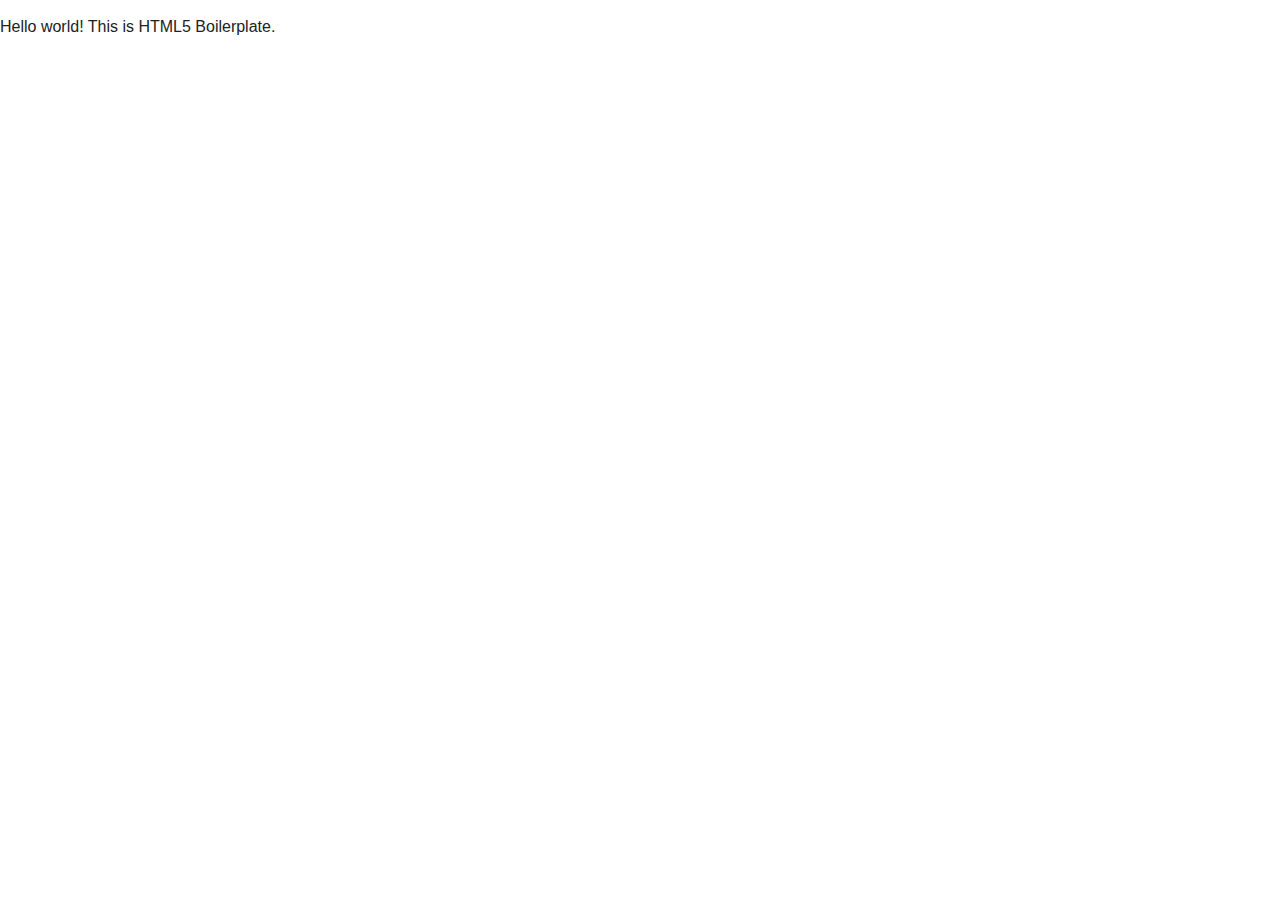
==== index.html @ 13e89480 "update 0.1" ====
<!DOCTYPE html>
<!--[if lt IE 7]>      <html class="no-js lt-ie9 lt-ie8 lt-ie7"> <![endif]-->
<!--[if IE 7]>         <html class="no-js lt-ie9 lt-ie8"> <![endif]-->
<!--[if IE 8]>         <html class="no-js lt-ie9"> <![endif]-->
<!--[if gt IE 8]><!--> <html class="no-js"> <!--<![endif]-->
    <head>
        <meta charset="utf-8">
        <meta http-equiv="X-UA-Compatible" content="IE=edge">
        <title></title>
        <meta name="description" content="">
        <meta name="viewport" content="width=device-width, initial-scale=1">

        <!-- Place favicon.ico and apple-touch-icon.png in the root directory -->

        <link rel="stylesheet" href="css/normalize.css">
        <link rel="stylesheet" href="css/main.css">
        <script src="js/vendor/modernizr-2.6.2.min.js"></script>
    </head>
    <body>
        <!--[if lt IE 7]>
            <p class="browsehappy">You are using an <strong>outdated</strong> browser. Please <a href="http://browsehappy.com/">upgrade your browser</a> to improve your experience.</p>
        <![endif]-->

        <!-- Add your site or application content here -->
        <p>Hello world! This is HTML5 Boilerplate.</p>

        <script src="//ajax.googleapis.com/ajax/libs/jquery/1.10.2/jquery.min.js"></script>
        <script>window.jQuery || document.write('<script src="js/vendor/jquery-1.10.2.min.js"><\/script>')</script>
        <script src="js/plugins.js"></script>
        <script src="js/main.js"></script>

        <!-- Google Analytics: change UA-XXXXX-X to be your site's ID. -->
        <script>
            (function(b,o,i,l,e,r){b.GoogleAnalyticsObject=l;b[l]||(b[l]=
            function(){(b[l].q=b[l].q||[]).push(arguments)});b[l].l=+new Date;
            e=o.createElement(i);r=o.getElementsByTagName(i)[0];
            e.src='//www.google-analytics.com/analytics.js';
            r.parentNode.insertBefore(e,r)}(window,document,'script','ga'));
            ga('create','UA-XXXXX-X');ga('send','pageview');
        </script>
    </body>
</html>
---- css/main.css ----
/*! HTML5 Boilerplate v4.3.0 | MIT License | http://h5bp.com/ */

/*
 * What follows is the result of much research on cross-browser styling.
 * Credit left inline and big thanks to Nicolas Gallagher, Jonathan Neal,
 * Kroc Camen, and the H5BP dev community and team.
 */

/* ==========================================================================
   Base styles: opinionated defaults
   ========================================================================== */

html,
button,
input,
select,
textarea {
    color: #222;
}

html {
    font-size: 1em;
    line-height: 1.4;
}

/*
 * Remove text-shadow in selection highlight: h5bp.com/i
 * These selection rule sets have to be separate.
 * Customize the background color to match your design.
 */

::-moz-selection {
    background: #b3d4fc;
    text-shadow: none;
}

::selection {
    background: #b3d4fc;
    text-shadow: none;
}

/*
 * A better looking default horizontal rule
 */

hr {
    display: block;
    height: 1px;
    border: 0;
    border-top: 1px solid #ccc;
    margin: 1em 0;
    padding: 0;
}

/*
 * Remove the gap between images, videos, audio and canvas and the bottom of
 * their containers: h5bp.com/i/440
 */

audio,
canvas,
img,
video {
    vertical-align: middle;
}

/*
 * Remove default fieldset styles.
 */

fieldset {
    border: 0;
    margin: 0;
    padding: 0;
}

/*
 * Allow only vertical resizing of textareas.
 */

textarea {
    resize: vertical;
}

/* ==========================================================================
   Browse Happy prompt
   ========================================================================== */

.browsehappy {
    margin: 0.2em 0;
    background: #ccc;
    color: #000;
    padding: 0.2em 0;
}

/* ==========================================================================
   Author's custom styles
   ========================================================================== */

















/* ==========================================================================
   Helper classes
   ========================================================================== */

/*
 * Image replacement
 */

.ir {
    background-color: transparent;
    border: 0;
    overflow: hidden;
    /* IE 6/7 fallback */
    *text-indent: -9999px;
}

.ir:before {
    content: "";
    display: block;
    width: 0;
    height: 150%;
}

/*
 * Hide from both screenreaders and browsers: h5bp.com/u
 */

.hidden {
    display: none !important;
    visibility: hidden;
}

/*
 * Hide only visually, but have it available for screenreaders: h5bp.com/v
 */

.visuallyhidden {
    border: 0;
    clip: rect(0 0 0 0);
    height: 1px;
    margin: -1px;
    overflow: hidden;
    padding: 0;
    position: absolute;
    width: 1px;
}

/*
 * Extends the .visuallyhidden class to allow the element to be focusable
 * when navigated to via the keyboard: h5bp.com/p
 */

.visuallyhidden.focusable:active,
.visuallyhidden.focusable:focus {
    clip: auto;
    height: auto;
    margin: 0;
    overflow: visible;
    position: static;
    width: auto;
}

/*
 * Hide visually and from screenreaders, but maintain layout
 */

.invisible {
    visibility: hidden;
}

/*
 * Clearfix: contain floats
 *
 * For modern browsers
 * 1. The space content is one way to avoid an Opera bug when the
 *    `contenteditable` attribute is included anywhere else in the document.
 *    Otherwise it causes space to appear at the top and bottom of elements
 *    that receive the `clearfix` class.
 * 2. The use of `table` rather than `block` is only necessary if using
 *    `:before` to contain the top-margins of child elements.
 */

.clearfix:before,
.clearfix:after {
    content: " "; /* 1 */
    display: table; /* 2 */
}

.clearfix:after {
    clear: both;
}

/*
 * For IE 6/7 only
 * Include this rule to trigger hasLayout and contain floats.
 */

.clearfix {
    *zoom: 1;
}

/* ==========================================================================
   EXAMPLE Media Queries for Responsive Design.
   These examples override the primary ('mobile first') styles.
   Modify as content requires.
   ========================================================================== */

@media only screen and (min-width: 35em) {
    /* Style adjustments for viewports that meet the condition */
}

@media print,
       (-o-min-device-pixel-ratio: 5/4),
       (-webkit-min-device-pixel-ratio: 1.25),
       (min-resolution: 120dpi) {
    /* Style adjustments for high resolution devices */
}

/* ==========================================================================
   Print styles.
   Inlined to avoid required HTTP connection: h5bp.com/r
   ========================================================================== */

@media print {
    * {
        background: transparent !important;
        color: #000 !important; /* Black prints faster: h5bp.com/s */
        box-shadow: none !important;
        text-shadow: none !important;
    }

    a,
    a:visited {
        text-decoration: underline;
    }

    a[href]:after {
        content: " (" attr(href) ")";
    }

    abbr[title]:after {
        content: " (" attr(title) ")";
    }

    /*
     * Don't show links for images, or javascript/internal links
     */

    .ir a:after,
    a[href^="javascript:"]:after,
    a[href^="#"]:after {
        content: "";
    }

    pre,
    blockquote {
        border: 1px solid #999;
        page-break-inside: avoid;
    }

    thead {
        display: table-header-group; /* h5bp.com/t */
    }

    tr,
    img {
        page-break-inside: avoid;
    }

    img {
        max-width: 100% !important;
    }

    @page {
        margin: 0.5cm;
    }

    p,
    h2,
    h3 {
        orphans: 3;
        widows: 3;
    }

    h2,
    h3 {
        page-break-after: avoid;
    }
}
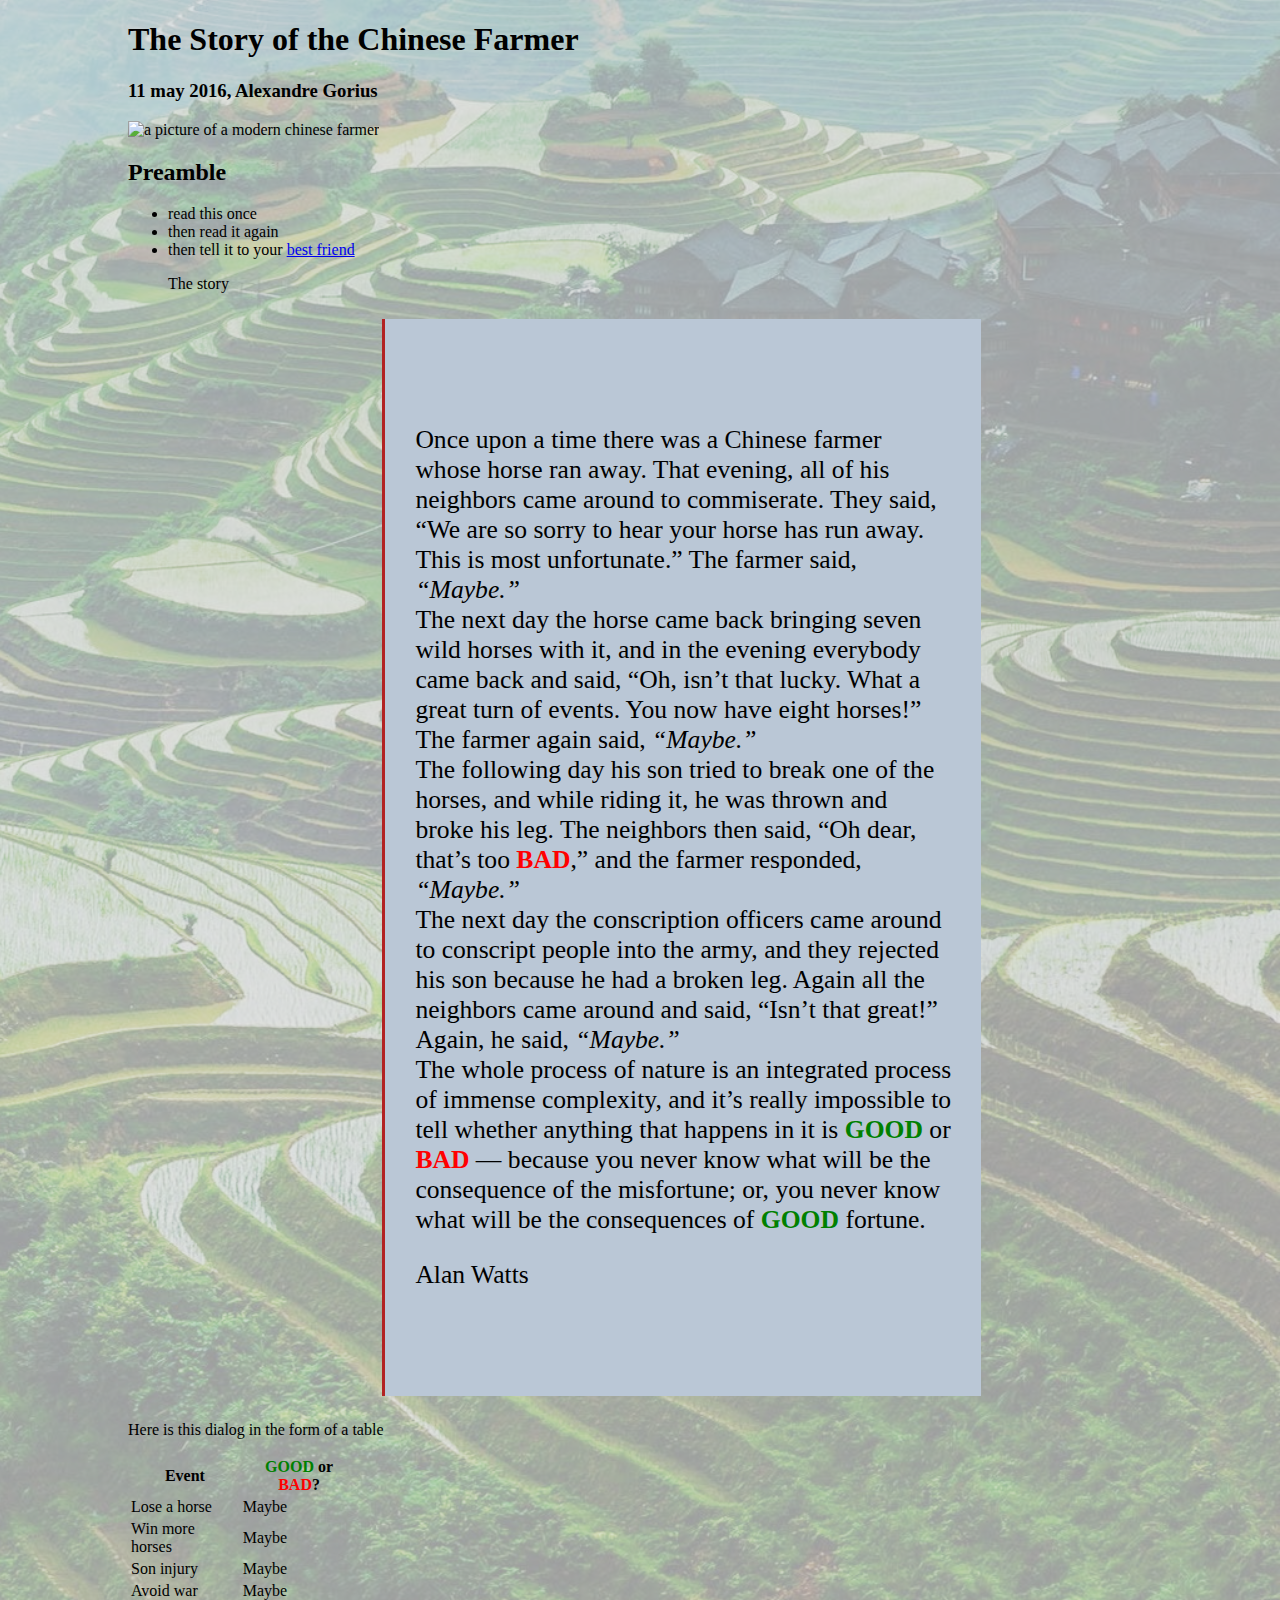
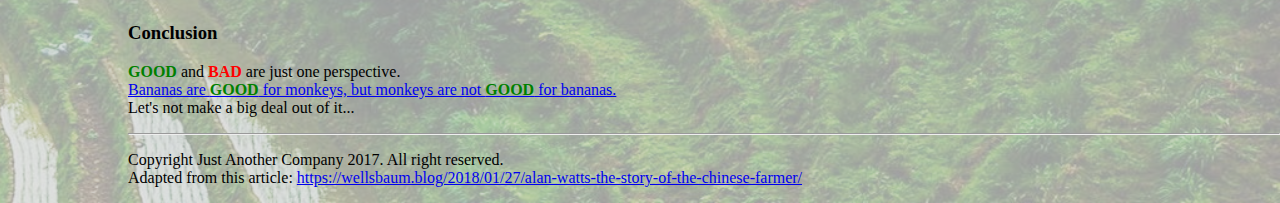
==== commit 5e9a535a: "update 2" ====
--- a/index.html
+++ b/index.html
@@ -1,42 +1,85 @@
 <!DOCTYPE html>
-<!--[if lt IE 7]>      <html class="no-js lt-ie9 lt-ie8 lt-ie7"> <![endif]-->
-<!--[if IE 7]>         <html class="no-js lt-ie9 lt-ie8"> <![endif]-->
-<!--[if IE 8]>         <html class="no-js lt-ie9"> <![endif]-->
-<!--[if gt IE 8]><!--> <html class="no-js"> <!--<![endif]-->
-    <head>
-        <meta charset="utf-8">
-        <meta http-equiv="X-UA-Compatible" content="IE=edge">
-        <title></title>
-        <meta name="description" content="">
-        <meta name="viewport" content="width=device-width, initial-scale=1">
+<html lang="en">
+<head>
+    <meta charset="UTF-8">
+    <title>The Story of the Chinese Farmer</title>
+    <link rel="stylesheet" href="css/chinese%20farmer.css">
+    <h1>The Story of the Chinese Farmer</h1>
+    <h3>11 may 2016, Alexandre Gorius</h3>
+    <img src="https://cdn-images-1.medium.com/max/1000/1*2PCmLZyzQaF2pyKYkSTFpA.jpeg" alt="a picture of a modern chinese farmer">
+</head>
+<body>
 
-        <!-- Place favicon.ico and apple-touch-icon.png in the root directory -->
+<h2>Preamble</h2>
+<ul>
+    <Li>read this once</Li>
+    <li>then read it again</li>
+    <li>then tell it to your <a href="http://www.google.com" target="_blank"title="best friend">best friend</a></li>
+</ul>
 
-        <link rel="stylesheet" href="css/normalize.css">
-        <link rel="stylesheet" href="css/main.css">
-        <script src="js/vendor/modernizr-2.6.2.min.js"></script>
-    </head>
-    <body>
-        <!--[if lt IE 7]>
-            <p class="browsehappy">You are using an <strong>outdated</strong> browser. Please <a href="http://browsehappy.com/">upgrade your browser</a> to improve your experience.</p>
-        <![endif]-->
+<figure>
+    <figcaption>The story</figcaption>
+    <blockquote>
+        <p>Once upon a time there was a Chinese farmer whose horse ran away.
+            That evening, all of his neighbors came around to commiserate.
+            They said, “We are so sorry to hear your horse has run away. This is most unfortunate.”
+            The farmer said, <em>“Maybe.”</em><br>
+            The next day the horse came back bringing seven wild horses with it, and in the evening everybody came back and said,
+            “Oh, isn’t that lucky. What a great turn of events. You now have eight horses!”
+            The farmer again said, <em>“Maybe.”</em><br>
+            The following day his son tried to break one of the horses, and while riding it, he was thrown and broke his leg.
+            The neighbors then said, “Oh dear, that’s too <b class="BAD">BAD</b>,”
+            and the farmer responded, <em>“Maybe.”</em><br>
+            The next day the conscription officers came around to conscript people into the army,
+            and they rejected his son because he had a broken leg.
+            Again all the neighbors came around and said, “Isn’t that great!”
+            Again, he said, <em>“Maybe.”</em><br>
+            The whole process of nature is an integrated process of immense complexity,
+            and it’s really impossible to tell whether anything that happens in it is <b class="GOOD">GOOD</b> or <b class="BAD">BAD</b> —
+            because you never know what will be the consequence of the misfortune;
+            or, you never know what will be the consequences of <b class="GOOD">GOOD</b> fortune.</p>
+        <p>Alan Watts</p>
 
-        <!-- Add your site or application content here -->
-        <p>Hello world! This is HTML5 Boilerplate.</p>
+    </blockquote>
+</figure>
 
-        <script src="//ajax.googleapis.com/ajax/libs/jquery/1.10.2/jquery.min.js"></script>
-        <script>window.jQuery || document.write('<script src="js/vendor/jquery-1.10.2.min.js"><\/script>')</script>
-        <script src="js/plugins.js"></script>
-        <script src="js/main.js"></script>
+<p>Here is this dialog in the form of a table</p>
+<table style="width:20%">
+    <tr>
+        <th>Event</th>
+        <th><b class="GOOD">GOOD</b> or <b class="BAD">BAD</b>?</th>
+    </tr>
+    <tr>
+        <td>Lose a horse</td>
+        <td>Maybe</td>
+    </tr>
+    <tr>
+        <td>Win more horses</td>
+        <td>Maybe</td>
+    </tr>
+    <tr>
+        <td>Son injury</td>
+        <td>Maybe</td>
+    </tr>
+    <tr>
+        <td>Avoid war</td>
+        <td>Maybe</td>
+    </tr>
+</table>
 
-        <!-- Google Analytics: change UA-XXXXX-X to be your site's ID. -->
-        <script>
-            (function(b,o,i,l,e,r){b.GoogleAnalyticsObject=l;b[l]||(b[l]=
-            function(){(b[l].q=b[l].q||[]).push(arguments)});b[l].l=+new Date;
-            e=o.createElement(i);r=o.getElementsByTagName(i)[0];
-            e.src='//www.google-analytics.com/analytics.js';
-            r.parentNode.insertBefore(e,r)}(window,document,'script','ga'));
-            ga('create','UA-XXXXX-X');ga('send','pageview');
-        </script>
-    </body>
-</html>
+
+<h3>Conclusion</h3>
+<p><b class="GOOD">GOOD</b> and <b class="BAD">BAD</b> are just one perspective.<br>
+    <a href="https://cheezburger.com/3056299520/one-angry-monkey" target="_blank"title="Bananas are GOOD for monkeys, but monkeys are not GOOD for bananas.">
+        Bananas are <b class="GOOD">GOOD</b> for monkeys, but monkeys are not <b class="GOOD">GOOD</b> for bananas.</a> <br>
+    Let's not make a big deal out of it...</p>
+
+<hr>
+</body>
+<footer>
+    <p>Copyright Just Another Company 2017. All right reserved. <br>
+        Adapted from this article: <a href="https://www.youtube.com/watch?v=dQw4w9WgXcQ&ab_channel=RickAstleyVEVO" target="_blank"title="https://wellsbaum.blog/2018/01/27/alan-watts-the-story-of-the-chinese-farmer">https://wellsbaum.blog/2018/01/27/alan-watts-the-story-of-the-chinese-farmer/</a></p>
+</footer>
+
+
+</html>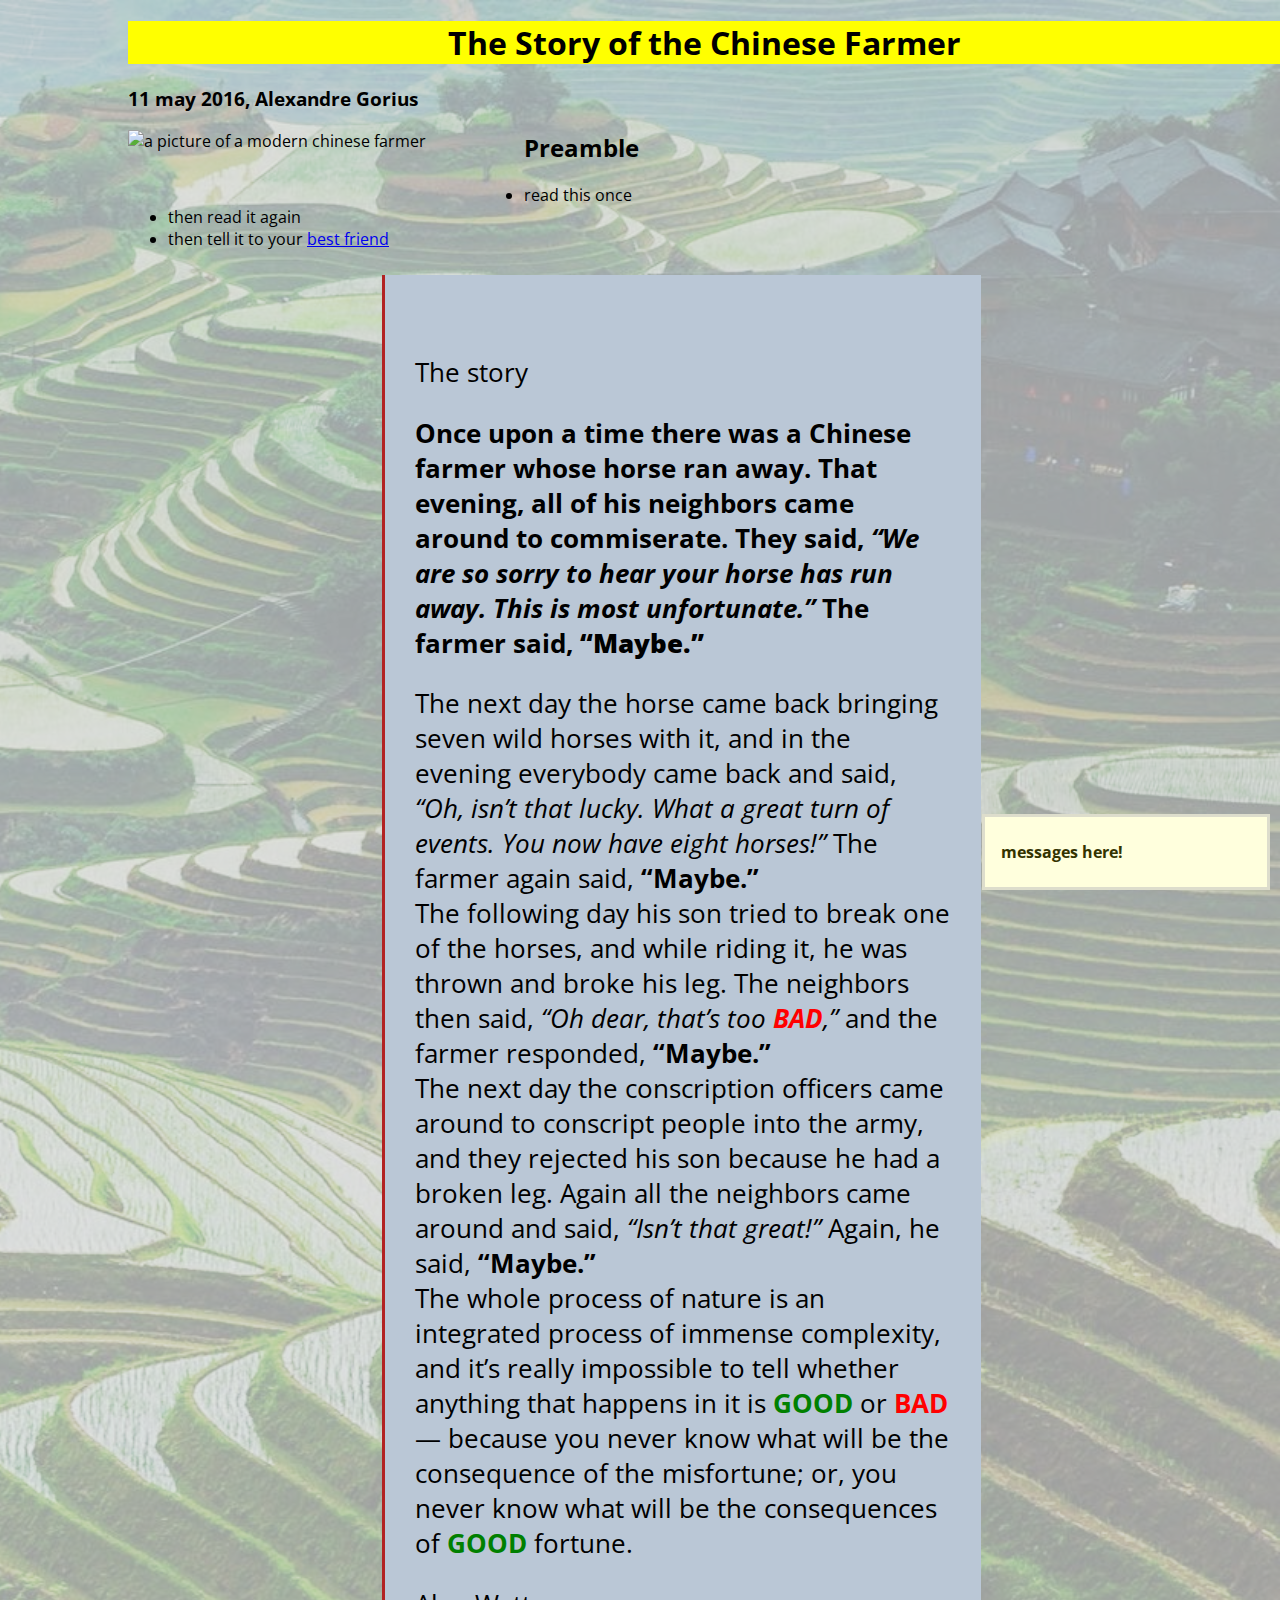
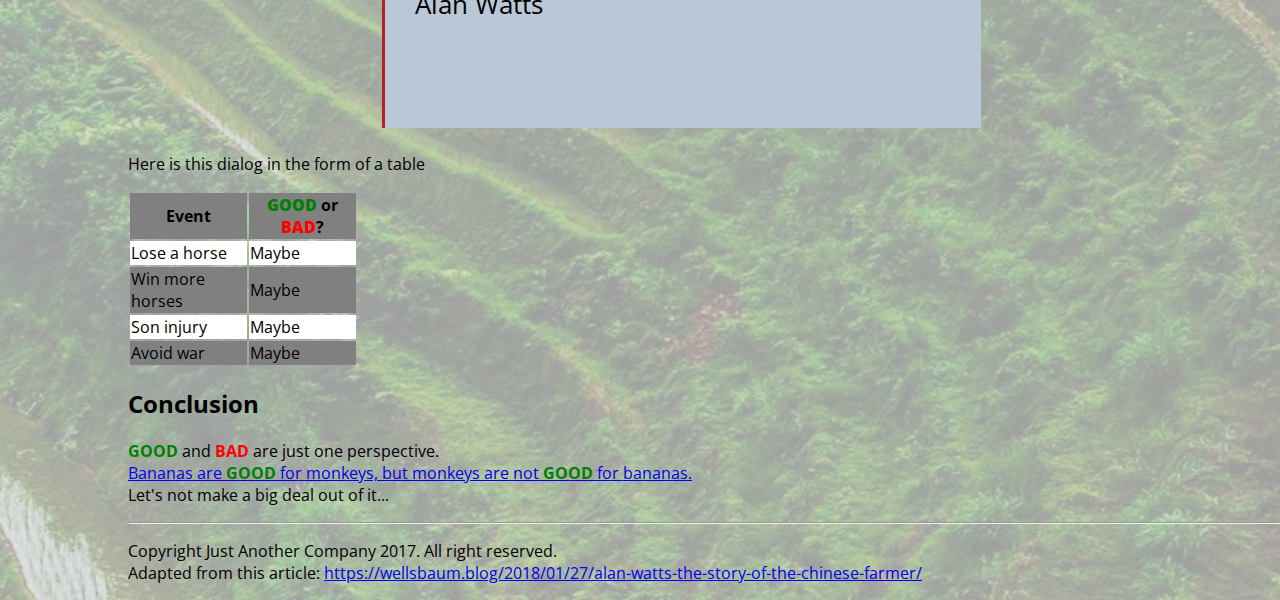
==== commit 7aedcafc: "final version" ====
--- a/index.html
+++ b/index.html
@@ -1,6 +1,8 @@
 <!DOCTYPE html>
 <html lang="en">
 <head>
+    <link rel="preconnect" href="https://fonts.gstatic.com">
+    <link href="https://fonts.googleapis.com/css2?family=Open+Sans:wght@300;400&display=swap" rel="stylesheet">
     <meta charset="UTF-8">
     <title>The Story of the Chinese Farmer</title>
     <link rel="stylesheet" href="css/chinese%20farmer.css">
@@ -18,57 +20,60 @@
 </ul>
 
 <figure>
-    <figcaption>The story</figcaption>
     <blockquote>
-        <p>Once upon a time there was a Chinese farmer whose horse ran away.
+        <figcaption>The story</figcaption>
+        <p><b>Once upon a time there was a Chinese farmer whose horse ran away.
             That evening, all of his neighbors came around to commiserate.
-            They said, “We are so sorry to hear your horse has run away. This is most unfortunate.”
-            The farmer said, <em>“Maybe.”</em><br>
-            The next day the horse came back bringing seven wild horses with it, and in the evening everybody came back and said,
-            “Oh, isn’t that lucky. What a great turn of events. You now have eight horses!”
-            The farmer again said, <em>“Maybe.”</em><br>
+            They said, <i>“We are so sorry to hear your horse has run away. This is most unfortunate.”</i>
+            The farmer said, <strong>“Maybe.”</strong></b></p>
+            <p>The next day the horse came back bringing seven wild horses with it, and in the evening everybody came back and said,
+            <i>“Oh, isn’t that lucky. What a great turn of events. You now have eight horses!”</i>
+            The farmer again said, <strong>“Maybe.”</strong><br>
             The following day his son tried to break one of the horses, and while riding it, he was thrown and broke his leg.
-            The neighbors then said, “Oh dear, that’s too <b class="BAD">BAD</b>,”
-            and the farmer responded, <em>“Maybe.”</em><br>
+            The neighbors then said, <i>“Oh dear, that’s too <b class="BAD">BAD</b>,”</i>
+            and the farmer responded, <strong>“Maybe.”</strong><br>
             The next day the conscription officers came around to conscript people into the army,
             and they rejected his son because he had a broken leg.
-            Again all the neighbors came around and said, “Isn’t that great!”
-            Again, he said, <em>“Maybe.”</em><br>
+            Again all the neighbors came around and said, <i>“Isn’t that great!”</i>
+            Again, he said, <strong>“Maybe.”</strong><br>
             The whole process of nature is an integrated process of immense complexity,
             and it’s really impossible to tell whether anything that happens in it is <b class="GOOD">GOOD</b> or <b class="BAD">BAD</b> —
             because you never know what will be the consequence of the misfortune;
             or, you never know what will be the consequences of <b class="GOOD">GOOD</b> fortune.</p>
         <p>Alan Watts</p>
-
     </blockquote>
 </figure>
 
 <p>Here is this dialog in the form of a table</p>
 <table style="width:20%">
-    <tr>
+    <tr class="row-uneven">
         <th>Event</th>
         <th><b class="GOOD">GOOD</b> or <b class="BAD">BAD</b>?</th>
     </tr>
-    <tr>
+    <tr class="row-even">
         <td>Lose a horse</td>
         <td>Maybe</td>
     </tr>
-    <tr>
+    <tr class="row-uneven">
         <td>Win more horses</td>
         <td>Maybe</td>
     </tr>
-    <tr>
+    <tr class="row-even">
         <td>Son injury</td>
         <td>Maybe</td>
     </tr>
-    <tr>
+    <tr class="row-uneven">
         <td>Avoid war</td>
         <td>Maybe</td>
     </tr>
 </table>
 
+<aside class="notification">
+    <p>messages here!</p>
+</aside>
 
-<h3>Conclusion</h3>
+
+<h2>Conclusion</h2>
 <p><b class="GOOD">GOOD</b> and <b class="BAD">BAD</b> are just one perspective.<br>
     <a href="https://cheezburger.com/3056299520/one-angry-monkey" target="_blank"title="Bananas are GOOD for monkeys, but monkeys are not GOOD for bananas.">
         Bananas are <b class="GOOD">GOOD</b> for monkeys, but monkeys are not <b class="GOOD">GOOD</b> for bananas.</a> <br>
